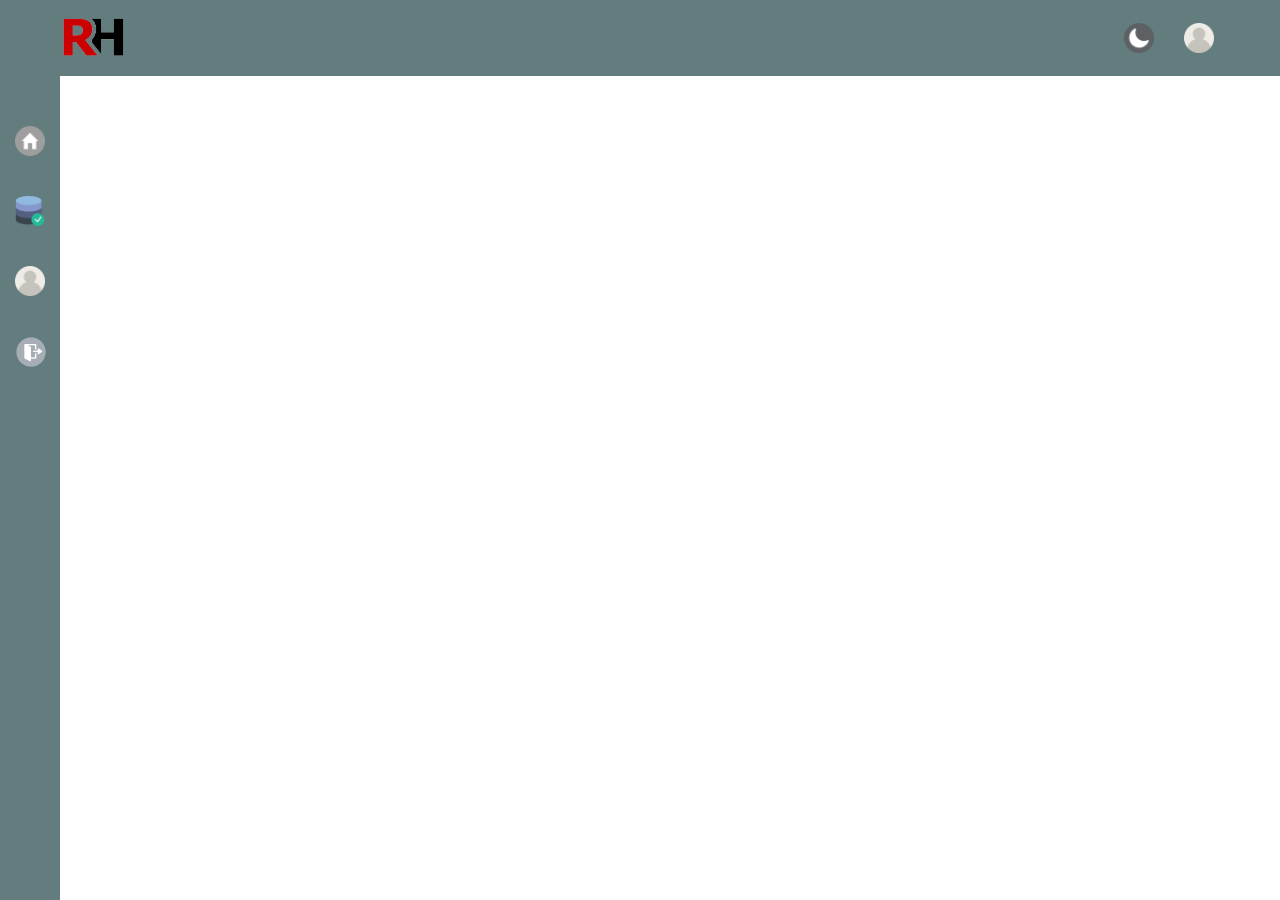
==== data.html @ 375999bb "ali" ====
<!DOCTYPE html>
<html lang="en">
<head>
    <meta charset="UTF-8">
    <meta name="viewport" content="width=device-width, initial-scale=1.0">
    <link rel="stylesheet" href="css/data.css">
    <link rel="stylesheet" href="css/common.css">
    <link rel="stylesheet" href="https://cdn.jsdelivr.net/npm/bootstrap@5.3.3/dist/css/bootstrap.min.css">
    <title>Data-Entry-Website</title>
</head>
<body>
    <header>
        <div class="logo"><a href="index.html"><img src="media/rh-logo.png" alt="logo" height="40px"></a></div>
        <div class="header-icons">
            <div class="dark-mode "><a href="#"><img src="media/icons/moon.png" alt="dark" height="30px"></a></div>
            <div class="user-icon"><a href="user.html"><img src="media/icons/user.png" alt="user" height="30px"></a></div>
        </div>
    </header>
    <div class="fullBody">
        <nav class="sidebar">
            <ul>
                <a href="index.html">
                    <li class="menu-item">
                        <img src="media/icons/home.png" alt="home" height="30px"> <span>Home</span>
                    </li>
                </a>
                <a href="data.html">
                    <li class="menu-item">
                        <img src="media/icons/data.png" alt="data" height="30px"><span>Data</span>
                    </li>
                </a>
                <a href="user.html">
                    <li class="menu-item">
                        <img src="media/icons/user.png" alt="user" height="30px"><span>User</span>
                    </li>
                </a>
                <a href="#">
                    <li class="menu-item">
                        <img src="media/icons/logout.png" alt="logout" height="32px"><span>Logout</span>
                    </li>
                </a>
            </ul>
        </nav>
        <main>
            <div id="data">
                
                
            </div>
        </main>
    </div>


    <script src="js/data.js"></script>
    <script src="https://cdn.jsdelivr.net/npm/bootstrap@5.3.3/dist/js/bootstrap.bundle.min.js"></script>
</body>
</html>
---- css/common.css ----
body {
    margin: 0;
    padding: 0;
    box-sizing: border-box;
    font-family: 'Franklin Gothic Medium', 'Arial Narrow', Arial, sans-serif;
}
header {
    position: fixed;
    top: 0;
    left: 0;
    right: 0;
    display: flex;
    justify-content: space-between;
    align-items: center;
    padding: 20px 61px;
    background-color:  #637c7d;
    color: white;
    z-index: 1000; 
    height: 76px; 
    box-sizing: border-box;
}
.header-icons {
    display: flex;
    gap: 20px;
}
.header-icons .dark-mode, .user-icon{
    cursor: pointer;
    padding: 0 5px;
}
.fullBody {
    display: flex;
    position: relative;
    margin-top: 76px;
}
.sidebar {
    position: fixed;
    top: 76px; 
    left: 0;
    height: calc(100vh - 76px); 
    width: 60px;
    background-color: #637c7d;
    color: white;
    transition: width 0.3s;
    overflow: hidden;
    z-index: 999;
}
.sidebar:hover {
    width: 170px;
}
.sidebar ul a{
    text-decoration: none;
    color: white;
}
.sidebar ul {
    list-style: none;
    padding: 0;
    margin: 0;
    height: 100%;
    display: flex;
    flex-direction: column;
    justify-content: flex-start;
    padding-top: 30px;
}
.menu-item {
    padding: 20px 15px;
    cursor: pointer;
    display: flex;
    align-items: center;
}
.menu-item:hover {
    background-color:  #768586;
}
.menu-item span {
    margin-left: 10px;
    opacity: 0;
    white-space: nowrap;
    transition: opacity 0.3s;
}
.sidebar:hover .menu-item span {
    opacity: 1;
}
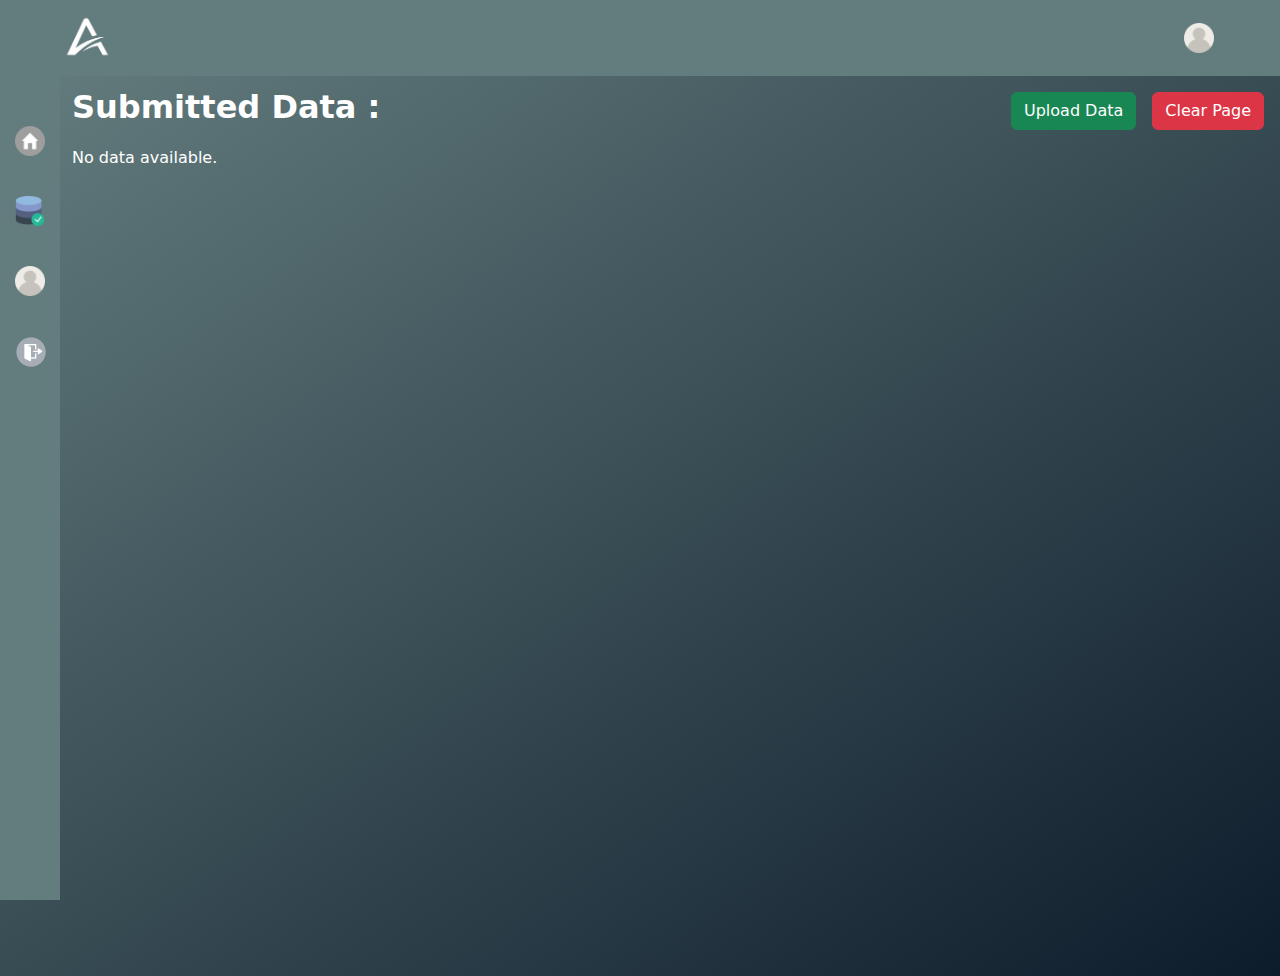
==== commit 9586278c: "Updated commit message" ====
--- a/data.html
+++ b/data.html
@@ -10,9 +10,9 @@
 </head>
 <body>
     <header>
-        <div class="logo"><a href="index.html"><img src="media/rh-logo.png" alt="logo" height="40px"></a></div>
+        <div class="logo"><a href="index.html"><img src="media/logo.png" alt="logo" height="50px"></a></div>
         <div class="header-icons">
-            <div class="dark-mode "><a href="#"><img src="media/icons/moon.png" alt="dark" height="30px"></a></div>
+            <!-- <div class="dark-mode "><a href="#"><img src="media/icons/moon.png" alt="dark" height="30px"></a></div> -->
             <div class="user-icon"><a href="user.html"><img src="media/icons/user.png" alt="user" height="30px"></a></div>
         </div>
     </header>
@@ -42,13 +42,19 @@
             </ul>
         </nav>
         <main>
-            <div id="data">
-                
-                
+            <div id="data" class="ms-5 me-2 ps-4">
+                <div class="dataPageTop d-flex justify-content-between align-items-center w-100">
+                    <h2 class="text-white fw-semibold">Submitted Data : </h2>
+                    <div class="clearUploadBtn d-flex justify-content-end my-3">
+                        <button id="uploadData" class="btn btn-success mx-lg-2">Upload Data</button>
+                        <button id="clearPage" class="btn btn-danger mx-2">Clear Page</button>
+                    </div>
+                    
+                </div>
+                <div id="dataDisplay"></div>
             </div>
         </main>
     </div>
-
 
     <script src="js/data.js"></script>
     <script src="https://cdn.jsdelivr.net/npm/bootstrap@5.3.3/dist/js/bootstrap.bundle.min.js"></script>
--- a/css/data.css
+++ b/css/data.css
@@ -0,0 +1,53 @@
+.table-resizable {
+    overflow: hidden;
+}
+
+.table-resizable th {
+    position: relative;
+}
+
+.table-resizable th::after {
+    content: '';
+    position: absolute;
+    right: 0;
+    top: 0;
+    height: 100%;
+    width: 5px;
+    cursor: col-resize;
+    background-color: transparent;
+}
+
+.table-resizable th.resizing::after {
+    background-color: #000;
+}
+
+.table-resizable th.resizing {
+    border-right: 2px solid #000;
+}
+main{
+    min-height: 100vh;
+    width: 100%;
+}
+#dataDisplay{
+    overflow-x: auto;
+    overflow-y: hidden;
+    scrollbar-width: thin;
+    scrollbar-color: #036318 #d0cfcf;
+}
+
+/* responsive design */
+@media screen and (max-width: 768px) {
+    #dataDisplay{
+        overflow-x: auto;
+        overflow-y: hidden;
+        scrollbar-width: thin;
+        scrollbar-color: #036318 #d0cfcf;
+    }
+    .dataPageTop h2{
+        font-size: 16px;
+    }
+    .clearUploadBtn button{
+        font-size: 12px;
+        padding: 5px;
+    }
+}--- a/css/common.css
+++ b/css/common.css
@@ -78,4 +78,7 @@
 }
 .sidebar:hover .menu-item span {
     opacity: 1;
+}
+main{
+    background: linear-gradient(to bottom right, #637c7d, #0d1c2b);
 }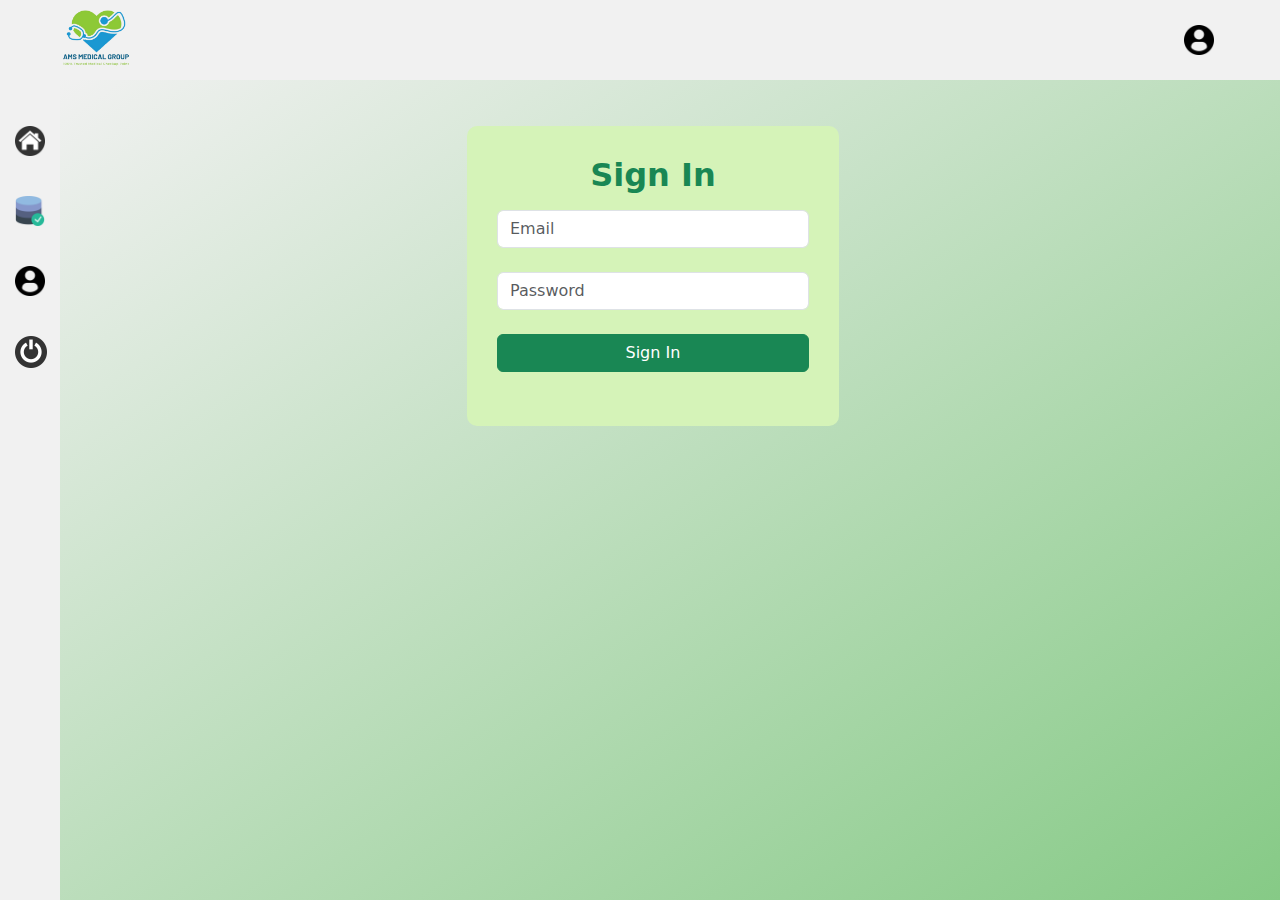
==== commit a96e0f54: "change" ====
--- a/data.html
+++ b/data.html
@@ -10,7 +10,7 @@
 </head>
 <body>
     <header>
-        <div class="logo"><a href="index.html"><img src="media/logo.png" alt="logo" height="50px"></a></div>
+        <div class="logo"><a href="index.html"><img src="media/logo.png" alt="logo" height="70px"></a></div>
         <div class="header-icons">
             <!-- <div class="dark-mode "><a href="#"><img src="media/icons/moon.png" alt="dark" height="30px"></a></div> -->
             <div class="user-icon"><a href="user.html"><img src="media/icons/user.png" alt="user" height="30px"></a></div>
@@ -34,29 +34,29 @@
                         <img src="media/icons/user.png" alt="user" height="30px"><span>User</span>
                     </li>
                 </a>
-                <a href="#">
-                    <li class="menu-item">
-                        <img src="media/icons/logout.png" alt="logout" height="32px"><span>Logout</span>
-                    </li>
-                </a>
+                <li class="menu-item" id="logout">
+                    <img src="media/icons/logout.png" alt="logout" height="32px"><span>Logout</span>
+                </li>
             </ul>
         </nav>
         <main>
             <div id="data" class="ms-5 me-2 ps-4">
                 <div class="dataPageTop d-flex justify-content-between align-items-center w-100">
-                    <h2 class="text-white fw-semibold">Submitted Data : </h2>
-                    <div class="clearUploadBtn d-flex justify-content-end my-3">
+                    <h2 class="text-black-50 fw-semibold mt-3">Submitted Data : </h2>
+                    <div class="clearUploadBtn d-flex justify-content-end mt-3">
                         <button id="uploadData" class="btn btn-success mx-lg-2">Upload Data</button>
                         <button id="clearPage" class="btn btn-danger mx-2">Clear Page</button>
                     </div>
-                    
+                  
                 </div>
+                <hr class="border-black border-2">
                 <div id="dataDisplay"></div>
             </div>
         </main>
     </div>
 
     <script src="js/data.js"></script>
+    <!-- <script src="js/main.js"></script> -->
     <script src="https://cdn.jsdelivr.net/npm/bootstrap@5.3.3/dist/js/bootstrap.bundle.min.js"></script>
 </body>
 </html>
--- a/css/data.css
+++ b/css/data.css
@@ -1,29 +1,3 @@
-.table-resizable {
-    overflow: hidden;
-}
-
-.table-resizable th {
-    position: relative;
-}
-
-.table-resizable th::after {
-    content: '';
-    position: absolute;
-    right: 0;
-    top: 0;
-    height: 100%;
-    width: 5px;
-    cursor: col-resize;
-    background-color: transparent;
-}
-
-.table-resizable th.resizing::after {
-    background-color: #000;
-}
-
-.table-resizable th.resizing {
-    border-right: 2px solid #000;
-}
 main{
     min-height: 100vh;
     width: 100%;
--- a/css/common.css
+++ b/css/common.css
@@ -13,15 +13,18 @@
     justify-content: space-between;
     align-items: center;
     padding: 20px 61px;
-    background-color:  #637c7d;
+    background-color:  #f1f1f1;
     color: white;
     z-index: 1000; 
-    height: 76px; 
+    height: 80px; 
     box-sizing: border-box;
 }
 .header-icons {
     display: flex;
     gap: 20px;
+}
+header .logo{
+    height: 70px;
 }
 .header-icons .dark-mode, .user-icon{
     cursor: pointer;
@@ -38,8 +41,7 @@
     left: 0;
     height: calc(100vh - 76px); 
     width: 60px;
-    background-color: #637c7d;
-    color: white;
+    background-color:  #f1f1f1;
     transition: width 0.3s;
     overflow: hidden;
     z-index: 999;
@@ -49,7 +51,7 @@
 }
 .sidebar ul a{
     text-decoration: none;
-    color: white;
+    color: rgb(18, 17, 17);
 }
 .sidebar ul {
     list-style: none;
@@ -68,7 +70,7 @@
     align-items: center;
 }
 .menu-item:hover {
-    background-color:  #768586;
+    background-color:  #c9dec5;
 }
 .menu-item span {
     margin-left: 10px;
@@ -80,5 +82,5 @@
     opacity: 1;
 }
 main{
-    background: linear-gradient(to bottom right, #637c7d, #0d1c2b);
+    background: linear-gradient(to bottom right, #f1f1f1, #86ca86);
 }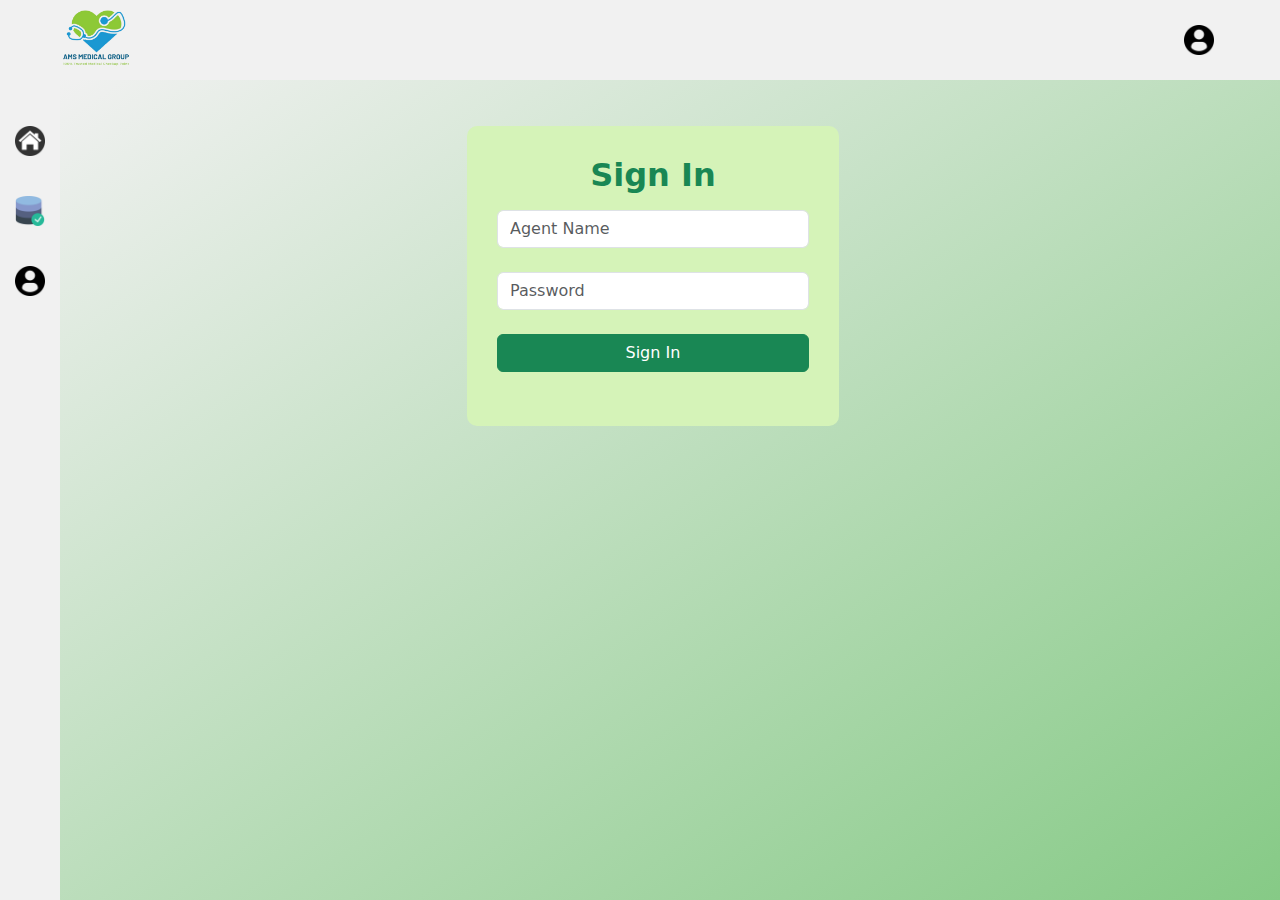
==== commit e919fbdb: "done" ====
--- a/data.html
+++ b/data.html
@@ -34,9 +34,6 @@
                         <img src="media/icons/user.png" alt="user" height="30px"><span>User</span>
                     </li>
                 </a>
-                <li class="menu-item" id="logout">
-                    <img src="media/icons/logout.png" alt="logout" height="32px"><span>Logout</span>
-                </li>
             </ul>
         </nav>
         <main>
